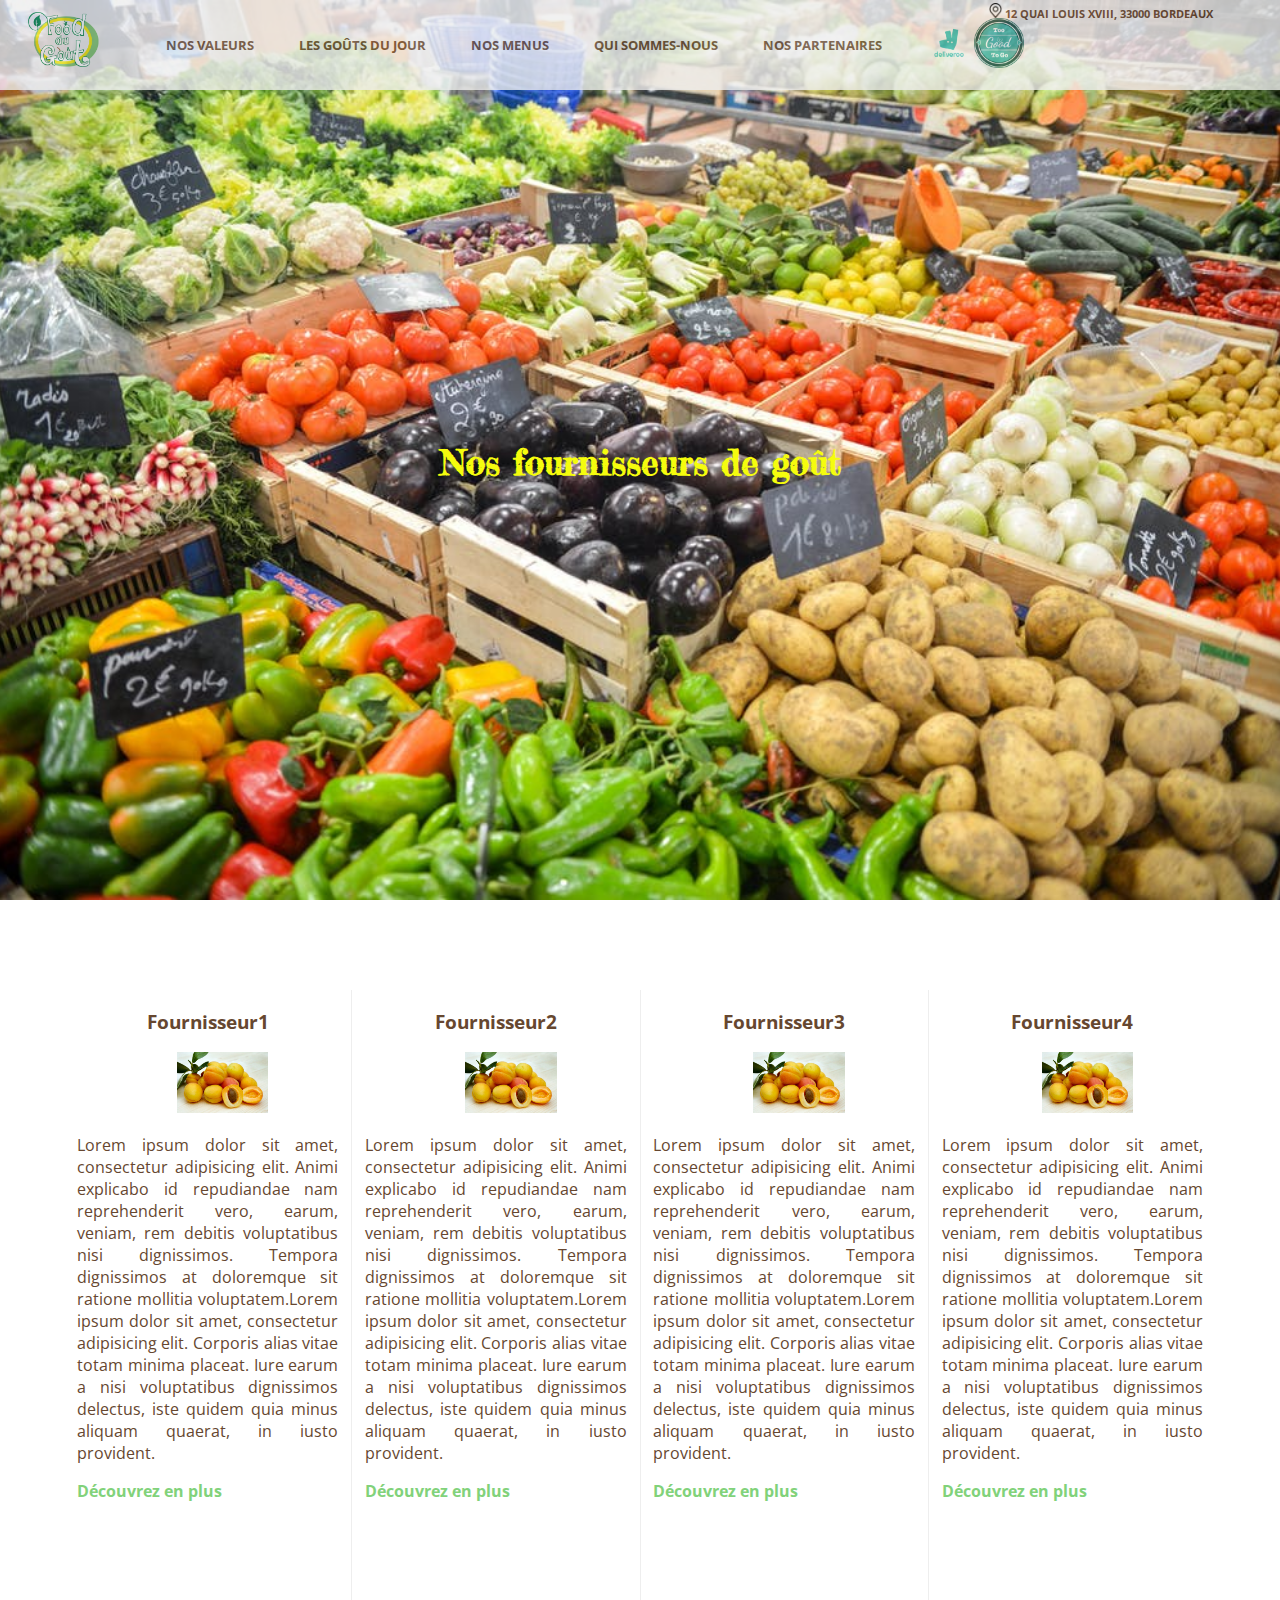
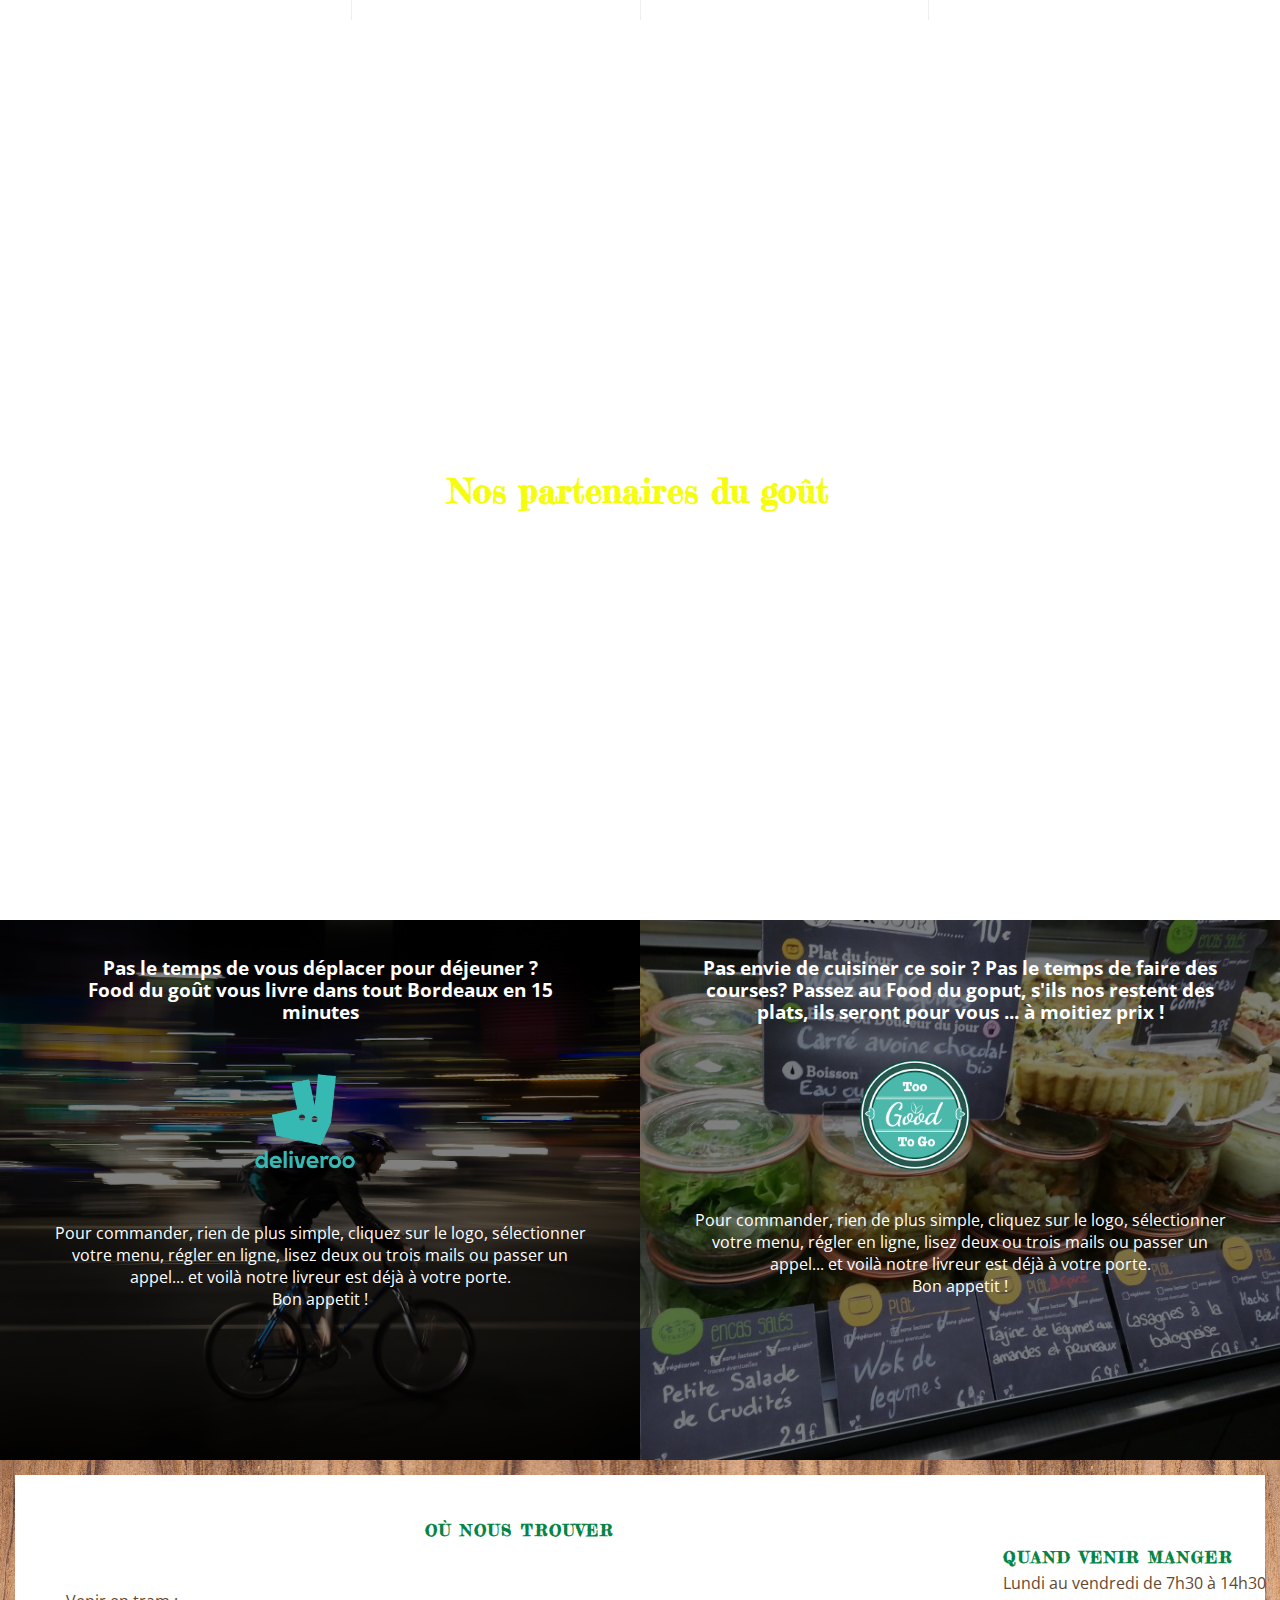
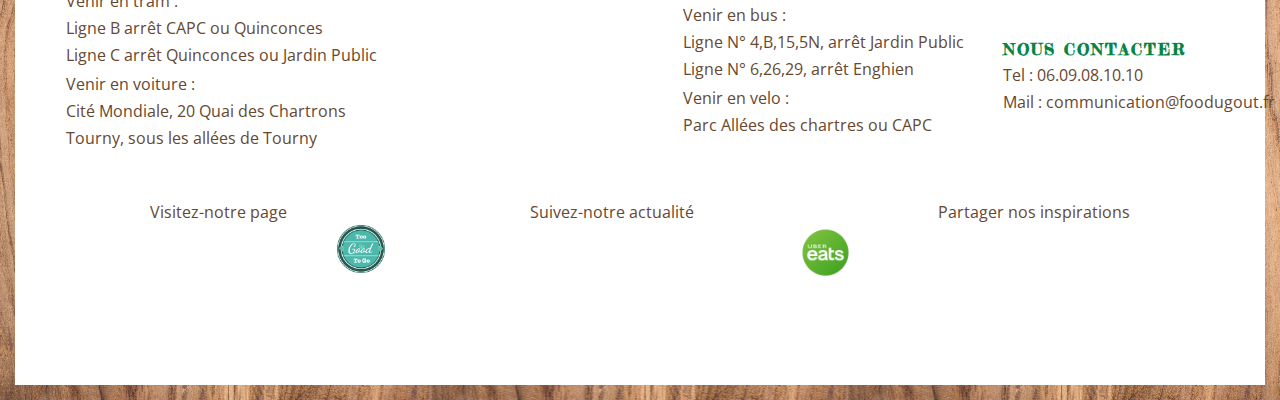
==== fournisseurs.html @ ddb18916 "sitev2, revu avec l'ux design" ====
<!DOCTYPE html>
<html lang="fr-FR" class="supports_custom_scrollbar supports_sticky_position supports_line_clamp no_touch">
<!-- pb avec fullpage -->

<head>
    <meta charset="UTF-8">
    <title>Nos partenaires</title>
    <!--  //compatibilité navigateur// -->
    <meta http-equiv=“x-ua-compatible” content=“ie=edge”>
    <!-- seo -->
    <meta name="keywords" content="food, vegan, local, frais, déjeuner, bio,">
    <meta name="description" content="Envie de déjeuner rapidement mais avec des produits sains, de saison, frais et locaux? A emporter ou en livraison un repas équilibré et varié à porté de main vous attend au Food du Goût.">
    <!-- responsive -->
    <meta name="viewport" content="width=device-width, initial-scale=1 shrink-to-fit=no">
    
    <!-- favicon -->
    <link rel="icon" type="image/png" href="favicon.png">
    <!-- typo -->
    <link href="https://fonts.googleapis.com/css?family=Cabin+Sketch:400,700|Open+Sans:300,400,400i,700" rel="stylesheet">
    <link href="https://fonts.googleapis.com/css?family=Fredericka+the+Great" rel="stylesheet">
    <!-- icones -->
    <link rel="stylesheet" href="https://use.fontawesome.com/releases/v5.0.12/css/all.css" integrity="sha384-G0fIWCsCzJIMAVNQPfjH08cyYaUtMwjJwqiRKxxE/rx96Uroj1BtIQ6MLJuheaO9" crossorigin="anonymous">
    <!-- animates -->
    <link rel="stylesheet" href="animate.css">
    <!-- fichier css -->
    <link rel="stylesheet" href="fournisseurs.css">
</head>

<body>
            <nav id="navfixe">
        <a href="#position"><img id="situation" src="images/place.png"><p> 12 quai Louis XVIII, 33000 Bordeaux</p></a>
        <a href="homephone.html"><span><img id="logo" src="images/Logo-vierge.png" alt="logo"></span></a>
        <div id="menu">
            <a href="prestataires.html "><span>Nos valeurs</span></a>
            <a href="produits.html"> <span>Les goûts du jour</span></a>
            <a href="menu.html"> <span>Nos menus</span></a>
            <a href="histoire.html"> <span>Qui sommes-nous</span></a>
            <a href="fournisseurs.html"> <span>Nos partenaires</span></a>
        </div>
        <div id="presta">
            <a href="https://deliveroo.fr/fr/?utm_source=google&utm_medium=cpc&utm_term=deliveroo&utm_campaign=**%5EBrand%5ESearch%5EBrand%20Only%5EFrance%5EParis%5E%5EExact%5E%5E%5E%5E%C2%A3353816352&utm_loc=9056568&utm_device=c&utm_adposition=1t1&utm_network=g&utm_targetid=kwd-52577441545&gclid=Cj0KCQjww8jcBRDZARIsAJGCSGsR_cOuCbAPtULYrP3xKy-D5kVGHKAoFwJTlTBxT1ZYSkBgpeaSVzwaAjwsEALw_wcB"><img src="images/deliveroo.png"  alt="logo deliveroo"></a>
            <a href="https://toogoodtogo.fr/"><img src="images/good.png"  alt="logo To good to Go"></a>
        </div>
        <div id="rse">
            <a id="fbk" href="https://www.facebook.com/FOOD-du-GO%C3%9BT-171647493681300/?ref=bookmarks" target="-blank"><i class="fab fa-facebook-f"></i></a>
            <a id="twit" href="https://twitter.com/FoodDu" target="_blank"><i class="fab fa-twitter"></i></a>
            <a id="insta" href="https://www.instagram.com/lesjujudebordeaux/" target="_blank"><i class="fab fa-instagram"></i></a>
        </div>
    </nav>
    <!--  menu burger -->
    <div id="burger">
        <span class="trait tr1"></span>
        <span class="trait tr2"></span>
        <span class="trait tr3"></span>
    </div>
    <aside id="navsecond">
        <ul>
            <li><a href="menu.html">Nos menus</a>
                <li>
                <li><a href="produits.html">Les goûts du jour</a>
                <li>
                <li><a href="histoire.html">Notre histoire</a>
                <li>
                <li><a href="prestataires.html">Nos valeurs</a>
                <li>
                <li><a href="fourniseurs.html">Nos partenaires</a>
                    <li>
                        <li><a href="#position">Nous trouver</a>
                            <li>
                                <li><a id="insta" href="https://www.instagram.com/lesjujudebordeaux/" target="_blank"><i class="fab fa-instagram"></i></a>Actualité Instagram</li>
                                <li><a id="fbk" href="https://www.facebook.com/FOOD-du-GO%C3%9BT-171647493681300/?ref=bookmarks" target="-blank"><i class="fab fa-facebook-f"></i></a>Actualité Facebook</li>
                                            <li><a id="twit" href="https://twitter.com/FoodDu" target="_blank"><i class="fab fa-twitter"></i></a>Actualité twitter</li>
        </ul>
    </aside>



<section id="four">
    <h1>Nos fournisseurs de goût</h1>
</section>

<section id="five">
    
  <div><h3>Fournisseur1</h3>
    <img src="images/apricots-2523272__480.jpg" alt="image du fournisseur">
  <p>Lorem ipsum dolor sit amet, consectetur adipisicing elit. Animi explicabo id repudiandae nam reprehenderit vero, earum, veniam, rem debitis voluptatibus nisi dignissimos. Tempora dignissimos at doloremque sit ratione mollitia voluptatem.Lorem ipsum dolor sit amet, consectetur adipisicing elit. Corporis alias vitae totam minima placeat. Iure earum a nisi voluptatibus dignissimos delectus, iste quidem quia minus aliquam quaerat, in iusto provident.</p>
  <a href="#">Découvrez en plus</a>
</div>
  <div><h3>Fournisseur2</h3>
    <img src="images/apricots-2523272__480.jpg" alt="image du fournisseur">
  <p>Lorem ipsum dolor sit amet, consectetur adipisicing elit. Animi explicabo id repudiandae nam reprehenderit vero, earum, veniam, rem debitis voluptatibus nisi dignissimos. Tempora dignissimos at doloremque sit ratione mollitia voluptatem.Lorem ipsum dolor sit amet, consectetur adipisicing elit. Corporis alias vitae totam minima placeat. Iure earum a nisi voluptatibus dignissimos delectus, iste quidem quia minus aliquam quaerat, in iusto provident.</p>
  <a href="#">Découvrez en plus</a>
</div>
  <div><h3>Fournisseur3</h3>
    <img src="images/apricots-2523272__480.jpg" alt="image du fournisseur">
  <p>Lorem ipsum dolor sit amet, consectetur adipisicing elit. Animi explicabo id repudiandae nam reprehenderit vero, earum, veniam, rem debitis voluptatibus nisi dignissimos. Tempora dignissimos at doloremque sit ratione mollitia voluptatem.Lorem ipsum dolor sit amet, consectetur adipisicing elit. Corporis alias vitae totam minima placeat. Iure earum a nisi voluptatibus dignissimos delectus, iste quidem quia minus aliquam quaerat, in iusto provident.</p>
  <a href="#">Découvrez en plus</a>
  </div>
  <div><h3>Fournisseur4</h3>
    <img src="images/apricots-2523272__480.jpg" alt="image du fournisseur">
  <p>Lorem ipsum dolor sit amet, consectetur adipisicing elit. Animi explicabo id repudiandae nam reprehenderit vero, earum, veniam, rem debitis voluptatibus nisi dignissimos. Tempora dignissimos at doloremque sit ratione mollitia voluptatem.Lorem ipsum dolor sit amet, consectetur adipisicing elit. Corporis alias vitae totam minima placeat. Iure earum a nisi voluptatibus dignissimos delectus, iste quidem quia minus aliquam quaerat, in iusto provident.</p>
  <a href="#">Découvrez en plus</a>
  </div>
</section>
<section id="trois">Nos partenaires du goût</section>
<section id="three">
    <div class="deliveroo">
        <div class="fond2"></div>
    <p  class="pitch">Pas le temps de vous déplacer pour déjeuner ?<br>
    Food du goût vous livre dans tout Bordeaux en 15 minutes</p>
    <a href="https://deliveroo.fr/fr/?utm_source=google&utm_medium=cpc&utm_term=deliveroo&utm_campaign=**%5EBrand%5ESearch%5EBrand%20Only%5EFrance%5EParis%5E%5EExact%5E%5E%5E%5E%C2%A3353816352&utm_loc=9056568&utm_device=c&utm_adposition=1t1&utm_network=g&utm_targetid=aud-349004874380:kwd-52577441545&gclid=Cj0KCQjwidPcBRCGARIsALM--eOzfWJg_NLfXetSMqE4DVwmd-JGjrecL4fbInXVPy4SIKuVGFkuP5caAlucEALw_wcB"><img id="livraison" src="images/deliveroo.png" alt="deliveroo"></a>
    <p>Pour commander, rien de plus simple, cliquez sur le logo, sélectionner votre menu, régler en ligne, lisez deux ou trois mails ou passer un appel... et voilà notre livreur est déjà à votre porte.<br> Bon appetit !</p>
    </div>
    <div class="togoodtogo">
    <div class="fond2"></div> 
    <p class="pitch last">Pas envie de cuisiner ce soir ? Pas le temps de faire des courses? Passez au Food du goput, s'ils nos restent des plats, ils seront pour vous ... à moitiez prix !</p> 
    <a href="https://toogoodtogo.fr/"><img id="antigachi" src="images/good.png" alt="togoodtogo logo"></a>
   <p>Pour commander, rien de plus simple, cliquez sur le logo, sélectionner votre menu, régler en ligne, lisez deux ou trois mails ou passer un appel... et voilà notre livreur est déjà à votre porte.<br> Bon appetit !</p>
    
    </div>
</section>
 <footer id="infos" class="section fp-auto-height">
                <div class="content">
                    <div>
                        <h4 id="lieu">Où nous trouver </h4>
                        
                        <div class="adresse">
                            <div class="venir">
                                <p><i class="fas fa-subway"> </i> Venir en tram :</p>
                                <p>Ligne B arrêt CAPC ou Quinconces</p>
                                <p>Ligne C arrêt Quinconces ou Jardin Public</p>
                                <p><i class="fas fa-car"></i> Venir en voiture :</p>
                                <p> Cité Mondiale, 
                                20 Quai des Chartrons</p>
                                <p> Tourny, 
                                sous les allées de Tourny</p>
                            </div>
                            <div id="plan"><iframe src="https://www.google.com/maps/embed?pb=!1m18!1m12!1m3!1d2828.7194897556687!2d-0.5733986491662194!3d44.847645678995825!2m3!1f0!2f0!3f0!3m2!1i1024!2i768!4f13.1!3m3!1m2!1s0xd5527d7b1019e4b%3A0xeacbffc4fd6bbe7a!2s12+Quai+Louis+XVIII%2C+33000+Bordeaux!5e0!3m2!1sfr!2sfr!4v1534770698436" width="241" height="175" frameborder="0" style="border:0" allowfullscreen></iframe></div>
                            <div class="venir">
                                <p><i class="fas fa-bus"> </i>  Venir en bus :</p>
                                <p>Ligne N° 4,B,15,5N, arrêt Jardin Public</p>
                                <p>Ligne N° 6,26,29, arrêt Enghien</p>
                                <p><i class="fas fa-bicycle"> </i> Venir en velo : </p>
                                <p>Parc Allées des chartres ou CAPC</p>
                            </div>
                        </div>
                    </div>
                    <div id="contact">
                        <div>
                        <h4>Quand venir manger</h4>
                        <p>Lundi au vendredi de 7h30 à 14h30</p>
                         </div>
                         <div>
                        <h4>Nous Contacter </h4>
                        <p>Tel : 06.09.08.10.10</p>
                        <p>Mail : communication@foodugout.fr</p>
                        </div>
                    </div>
                </div>
                <div class="reseau">
                    <a id="fbk" href="https://www.facebook.com/FOOD-du-GO%C3%9BT-171647493681300/?ref=bookmarks" target="-blank"><i class="fab fa-facebook-f">   
        </i> Visitez-notre page
        </a>
                    <a id="twit" href="https://twitter.com/FoodDu" target="_blank"><i class="fab fa-twitter"></i> Suivez-notre actualité
        </a>
                    <a id="insta" href="https://www.instagram.com/lesjujudebordeaux/" target="_blank"><i class="fab fa-instagram">    
        </i> Partager nos inspirations
        </a>
          </div>
          <div id="presta">
                    <a href="https://toogoodtogo.fr/"><img id="antigachi" src="images/good.png" alt="togoodtogo logo"></a>
                    <a href="https://www.ubereats.com/fr-FR/stores/"><img id="livraison" src="images/ubereat.png" alt="ubereat togoodtogo"></a>
            </div>        
              
            </footer>
            


        <script src="https://code.jquery.com/jquery-3.3.1.slim.min.js" integrity="sha384-q8i/X+965DzO0rT7abK41JStQIAqVgRVzpbzo5smXKp4YfRvH+8abtTE1Pi6jizo" crossorigin="anonymous"></script>
        <script src="https://cdnjs.cloudflare.com/ajax/libs/popper.js/1.14.3/umd/popper.min.js" integrity="sha384-ZMP7rVo3mIykV+2+9J3UJ46jBk0WLaUAdn689aCwoqbBJiSnjAK/l8WvCWPIPm49" crossorigin="anonymous"></script>

        <script src="jquery-3.3.1.min.js"></script>

        <script src="jsjquery.js"></script>

</body>

</html>
---- fournisseurs.css ----
/*saisie des fonts en rem
saisie des largeur en vw et vh pour le responsive
elements mis en flex pour le responsive*/
/*	color:#664730;marron	
	color: #f5fc0e; jaune
	color:#068445; vert foncé
	color:#81d27a; vert clair*/

*{
	box-sizing: border-box;
	-webkit-font-smoothing: antialiased;
	font-smoothing: antialiased;
	text-rendering: optimizeLegibility;
	-moz-osx-font-smoothing: grayscale;
}
body, html{

margin: 0 auto;
font-family: 'Open Sans', sans-serif; }
}
body {
width: 100vw;
    font-size: 100%;
}

/*barre de nav fixe*/

i {
    padding: 0px 1vw;
    font-size: 1.4rem;
    color: #664730;
    transition: all 0.7s ease;
}
#navfixe{
    width: 100vw;
    position: fixed;
    top: 0;
    z-index: 99;
    display:flex;   
    background-color: #eee;
    opacity: 0.8;  
}
#navfixe span {
    display: flex;
 
    padding: 4px;
    height: 90px;
    align-items: center;
    transition:  all 0.6s ease; 
    box-sizing: border-box;
}

#navfixe span:hover{
    cursor: pointer;
    transform: scale(1.1);
    color:#81d27a;
}
nav a #situation{
position: absolute;
width: 15px;
top: 2.5px;
left: 77.2vw;
}
nav a p{
    position: absolute;
    font-size: 0.7rem;
    top: -5.5px;
    left: 78.5vw;
}

#navfixe #menu{
    padding-left: 5vw;
    width: 70vw;
    display: flex;
    justify-content: space-between;
    align-items: center;
}
#navfixe #logo {
    width: 90px;
    padding-bottom: 10px;
    padding-left: 2vw;
}
#navfixe a {
    text-decoration: none;
    font-weight: bold;
    color: #664730;
    font-size: 0.8rem;
    text-transform: uppercase;
}
#navfixe #presta{
    display: flex;
    justify-content: center;
     align-items: center;
     padding-left: 3vw;
     margin-right: 2vw;

}

#navfixe #presta img:last-of-type{

    width: 50px;
}

#navfixe #rse{
    display: flex;
    justify-content: center;
    align-items: center;
    padding-left: 2vw;
    padding-right: 10vw;

}

/*menu burger*/

#burger{
	top: 2vh;
	position: fixed;
	padding-top: 7px;
    left: 44%;
	width: 66px;
	height: 35px;
    border-radius: 5px;
	background-color: #f5fc0e;
	z-index: 1;
	cursor: pointer;
    display: none;
}
 #burger .trait{

	display: block;
	width: 26px;
	margin-left: 20px;
	margin-top: 4px;
	background-color: #000;
	height: 2px;
	border-radius: 2px;
}
#burger:hover .tr1{
	margin-top: 10px;
	position: absolute;
	transform:translateY(0);
	transform: rotate(50deg);
	opacity: 0.8;
	transition: all 0.3s;
}
#burger:hover .tr2{
	display: none;
}
#burger:hover .tr3{
	opacity: 0.8;
	margin-top: 10px;
	position: absolute;
	transform:translateY(0);
	transform: rotate(-50deg);
	transition: all 0.3s ease-in;
}

aside{
    position: fixed;
    z-index: 3;
    top:-100vh;
    left: 25%;
    width: 45vw;
    height: 37vh;
    border: 5px solid #fff;
    border-radius: 5px;
    background-color: #f5fc0e;
    font-family: 'Fredericka the Great', cursive;
    box-shadow:  2px 2px 2px #ddd;
    transition: all 0.9s ease;
    overflow:hidden;

}
aside ul{

    margin: 0 auto;
    padding: 0;

}

aside li{
    padding: 1vh 4vw 0vh 5vw;
    width: 100%;
    list-style: none;

}
aside a{
    width: 100%;
    color: #664730;
    text-decoration: none;
    font-weight: normal;
    text-align: left;
    font-size: 1.2rem;
}
h1{
    margin: 0 auto;
    padding-top: 49vh;
    text-align: center;
    font-family: 'Fredericka the Great', cursive;
    font-size: 2.2rem;
    color: #f5fc0e;
}
#four{
	height: 100vh;
    background-image: url(images/food-healthy-vegetables-potatoes.jpg);
    background-position: center;
    background-attachment: fixed;
    background-size: cover;
    background-repeat: no-repeat;
}
/*prédsentation fournisseurs*/
#five{
    padding: 10vh 5vw;
    width: 100vw;
    height: 90vh;
    display: flex;
    justify-content: space-around;
    flex: wrap;
	color: #664730;
}
#five h3{
    text-align: center;
}
#five a{
	text-decoration: none;
	color: #81d27a;
	font-weight: bold;
}
#five img{
    display: inline-block;
    margin-left: 100px;
    width: 35%;
}
#five div{
    padding-left:1vw;
    padding-right: 1vw;
    border-right: 1px solid #eee; 
}
#five div:last-child{
  border-right: none;
}
#five div p{
    text-align: justify;
}
#trois{
    background-image: url(images/wine-1761613_1920.jpg);
    background-size: cover;
    background-position: center;
    background-attachment: fixed;
    height: 90vh;
    font-size: 2.1rem;
    font-family: 'Fredericka the Great', cursive;
    color:#f5fc0e ;
    padding-top:40vh;
    padding-left: 35vw;
    font-weight: bold;
}



#three{
    position: relative;
    display: flex;
    justify-content: space-around;
    width: 100vw;
    height: 60vh;
    background-color: #eee;
}

#three p{
    position: relative;
    z-index: 1;
    color: #fff;
    font-size: 1rem;
    line-height: 22px;
    text-align: center;
    padding: 2vh 4vw;  
}

#three .pitch{
    font-size: 1.2rem;
    font-weight: bold;
}

#three .deliveroo{
    width: 50%;
    background-image: url(images/courier-1214227_1920.jpg);
    background-repeat: no-repeat;
    background-position: center;
    background-size: cover;
    display: flex;
    flex-direction: column;
    justify-content: flex-start;
    align-items: center;

}
#three .togoodtogo{
    display: flex;
    width: 50%;
    background-image: url(images/Puretc1-831x593.jpg);
    background-repeat: no-repeat;
    background-size: cover;
    background-position: center;
    flex-direction: column;
    justify-content: flex-start;
    align-items: center;
}
#three .fond2{
    position: absolute;
    z-index: 0;
    background-color: #000;
    opacity: 0.5;
    width: 50%;
    padding-top: 60vh;
}
#three a{
    width: 200px;
}

#three #antigachi{
width: 55%;
position: relative;
z-index: 1;
}
#three #livraison{
width: 85%;
position: relative;
z-index: 1;
}


footer {
    padding: 2vh 1vw;
    height: 60vh;
    border: 15px solid transparent;
    border-image: url(images/abstract-backdrop-background-129733.jpg)90 round;
 
}

footer .content {

    margin-top: 1vh;
    margin-left: 1vw;
    display: flex;
    justify-content: space-between;
}

footer .content h4 {
    margin: 0 auto;
    letter-spacing: 2px;
    font-size: 1rem;
    text-transform: uppercase;
    font-family: 'Fredericka the Great', cursive;
    text-align: left;
    color: #068445;
}

footer #lieu {
    text-align: left;
    margin-top: 2vh;
    margin-left: 30vw;
}


footer p {
    font-size: 1rem;
    text-align: left;
    font-weight: normal;
    margin-bottom: 0;
    margin-top: 5px;
    width: 25vw;
    color: #664730;
}
footer i {
    padding: 0px;
    font-size: 1.5rem;
    color: #664730;
    transition: all 0.7s ease;
}

footer .fa-facebook-f:hover {
    color: #2c4290;
}
footer .fa-twitter:hover {
    color: #1f9ceb;
}
footer .fa-instagram:hover {
    color: #b70786;
}
footer #fbk:hover {
    text-decoration: none;
    color: #2c4290;
}
footer #twit:hover {
    text-decoration: none;
    color: #1f9ceb;
}
footer #insta:hover {
    text-decoration: none;
    color: #b70786;
}

footer #contact{
    display: flex;
    flex-direction: column;
    align-items: flex-start;
    justify-content: flex-start;
    margin-right: 5vw;
    padding-left: 0;
    margin-left: 0;
}
footer #contact h4:last-of-type{
margin-top: 5vh;
display: flex;
flex: wrap;
padding-right: 1vw;
}
footer #contact p{
    display: flex;
    justify-content: flex-start;
    flex: wrap;
    padding-right: 1vw;
}

footer .reseau {
    display: flex;
    align-content: center;
    justify-content: space-around;
}
footer img {
    width: 48px;
    height: 48px;
    transition: all 0.3s ease;

}
footer #livraison {
    width: 55px;
    height: 55px;
    margin-right: 15vw;

}
footer #plan {
    margin: 4vh 1vw;
    height: 180px;
    width:246px;
    border-radius: 5px;
    color: #fff;
    border: 3px solid #fff;
}
footer .adresse {
    display: flex;
    justify-content: center;
    align-items: center;
}
footer .venir i{
    font-size: 1.1rem;
    color:#068445;
}
footer .venir{
    padding-left: 2vw;
}
footer a {
    text-decoration: none;
    color: #664730;
    align-items: center;
}
footer a img:hover {
    transform: scale(1.2);
}
footer #presta{
    display: flex;
    justify-content: space-around;
    margin-left: 8vw;
}






@media screen and (min-width: 1362px) and (max-width: 1600px){


}

@media screen and (min-width: 992px) and (max-width: 1200px){



}
/*@media screen and (min-device-width: 200px) and (max-device-width: 600px){}*/
@media screen and (min-width: 768px) and (max-width: 991px){
#navfixe a{
    font-size: 1rem;
}
#navfixe img {
    position: relative;
    width: 50%;
    top: -6px;
}


}



/*@media screen and (min-device-width: 200px) and (max-device-width: 600px){}*/
@media screen and (max-width: 767px){

#burger{
    display:block;
    height: 25px;
    width: 56px;
    padding-top: 3px;
}
#burger .trait{
   margin-left: 15px;
    margin-top: 3px;
}
aside{
    height: auto;
    width: 220px;
}
aside ul{
    padding-top: 2%;
    text-align: left;
    padding-left: 12%;
}
aside li a{
    font-size: 1rem;
text-align: center;
}

.active{
    overflow:visible;
    top: 0vh;
 }

body{
    font-size: 120%;
}


#navfixe{
    top: -2000vh;
    display: none;

}

}
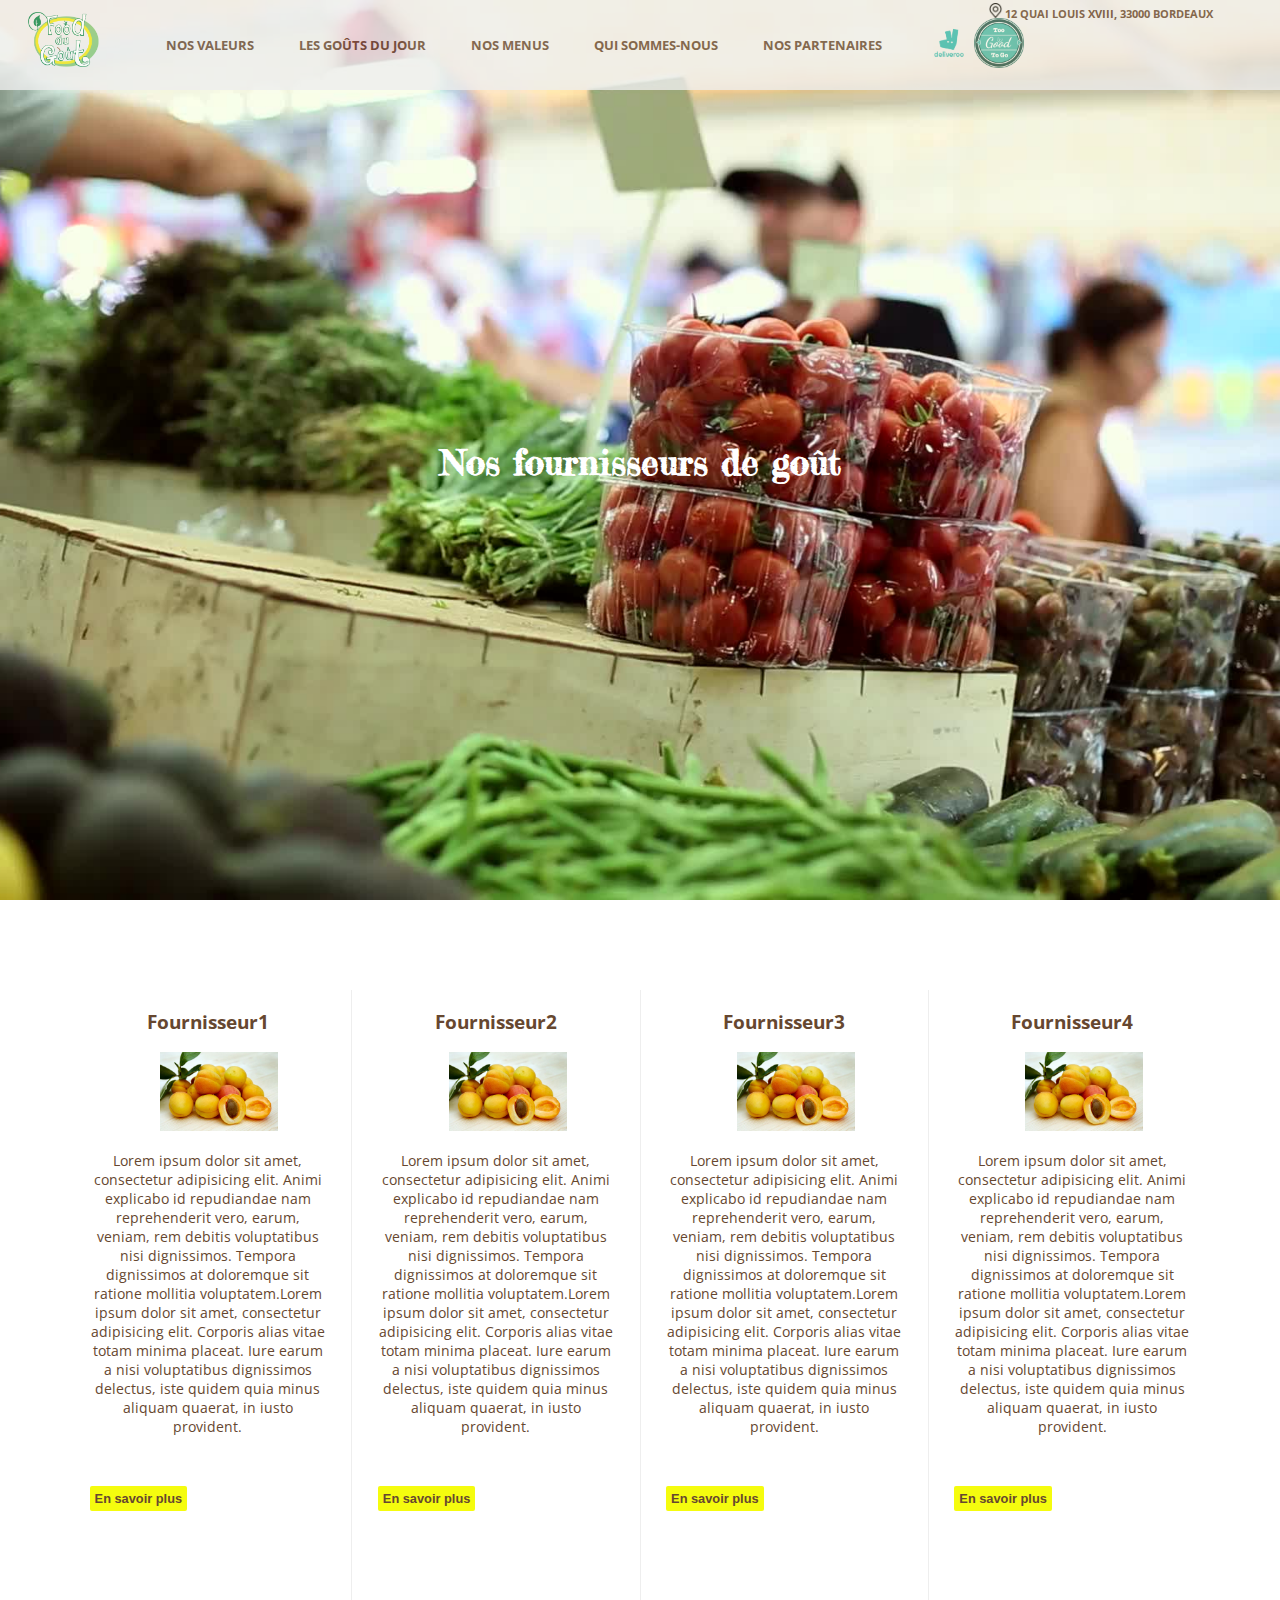
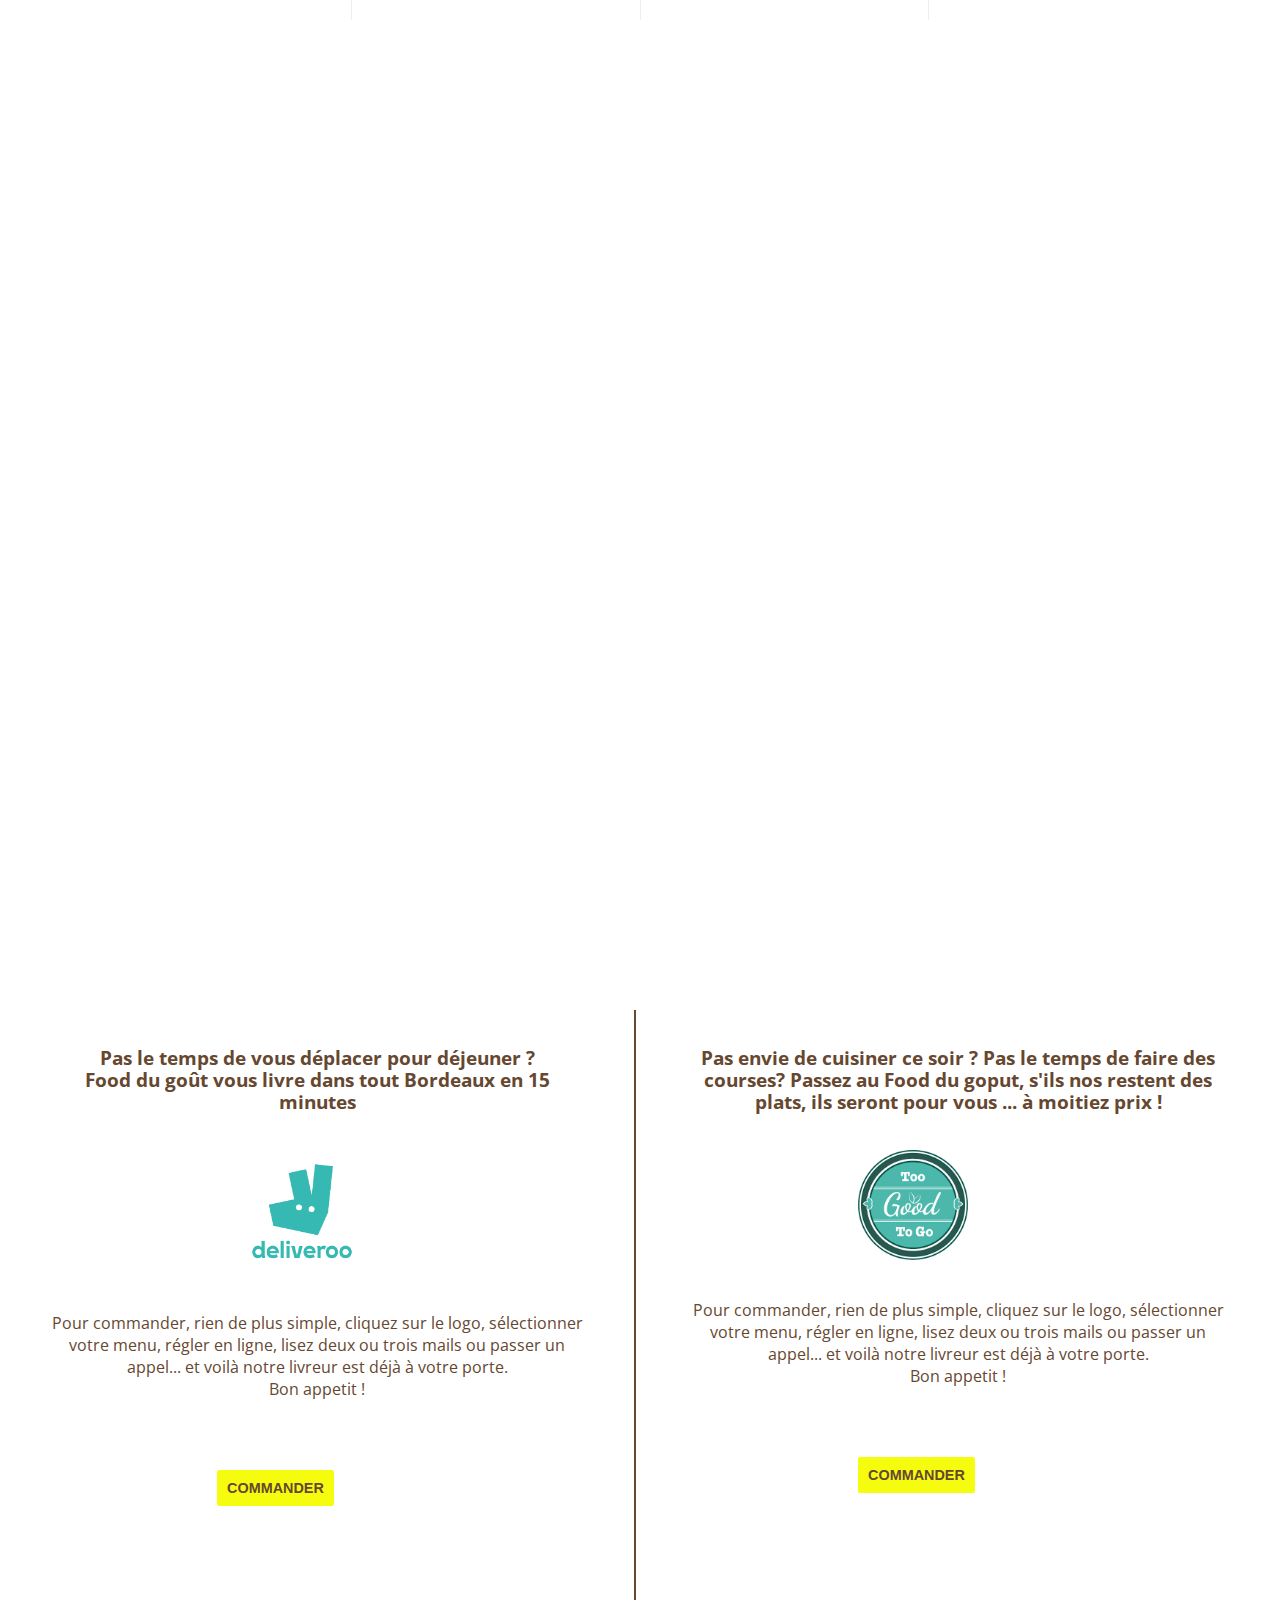
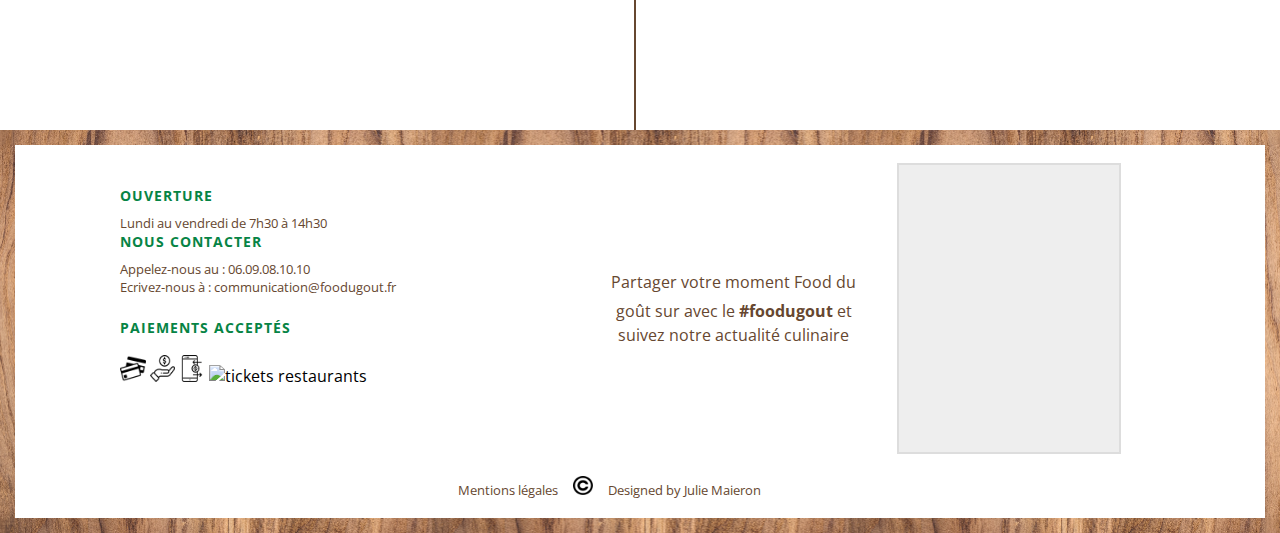
==== commit e04c455c: "dernière version sans resposnive" ====
--- a/fournisseurs.html
+++ b/fournisseurs.html
@@ -12,7 +12,10 @@
     <meta name="description" content="Envie de déjeuner rapidement mais avec des produits sains, de saison, frais et locaux? A emporter ou en livraison un repas équilibré et varié à porté de main vous attend au Food du Goût.">
     <!-- responsive -->
     <meta name="viewport" content="width=device-width, initial-scale=1 shrink-to-fit=no">
-    
+    <!-- lien video -->
+     <link href="https://vjs.zencdn.net/7.1.0/video-js.css" rel="stylesheet">
+     <script src="https://vjs.zencdn.net/ie8/ie8-version/videojs-ie8.min.js"></script>
+
     <!-- favicon -->
     <link rel="icon" type="image/png" href="favicon.png">
     <!-- typo -->
@@ -27,7 +30,7 @@
 </head>
 
 <body>
-            <nav id="navfixe">
+        <nav id="navfixe">
         <a href="#position"><img id="situation" src="images/place.png"><p> 12 quai Louis XVIII, 33000 Bordeaux</p></a>
         <a href="homephone.html"><span><img id="logo" src="images/Logo-vierge.png" alt="logo"></span></a>
         <div id="menu">
@@ -42,9 +45,9 @@
             <a href="https://toogoodtogo.fr/"><img src="images/good.png"  alt="logo To good to Go"></a>
         </div>
         <div id="rse">
-            <a id="fbk" href="https://www.facebook.com/FOOD-du-GO%C3%9BT-171647493681300/?ref=bookmarks" target="-blank"><i class="fab fa-facebook-f"></i></a>
-            <a id="twit" href="https://twitter.com/FoodDu" target="_blank"><i class="fab fa-twitter"></i></a>
-            <a id="insta" href="https://www.instagram.com/lesjujudebordeaux/" target="_blank"><i class="fab fa-instagram"></i></a>
+            <a clas="fbk" href="https://www.facebook.com/FOOD-du-GO%C3%9BT-171647493681300/?ref=bookmarks" target="-blank"><i class="fab fa-facebook-f"></i></a>
+            <a class="twit" href="https://twitter.com/FoodDu" target="_blank"><i class="fab fa-twitter"></i></a>
+            <a class="insta" href="https://www.instagram.com/lesjujudebordeaux/" target="_blank"><i class="fab fa-instagram"></i></a>
         </div>
     </nav>
     <!--  menu burger -->
@@ -56,27 +59,38 @@
     <aside id="navsecond">
         <ul>
             <li><a href="menu.html">Nos menus</a>
-                <li>
-                <li><a href="produits.html">Les goûts du jour</a>
-                <li>
-                <li><a href="histoire.html">Notre histoire</a>
-                <li>
-                <li><a href="prestataires.html">Nos valeurs</a>
-                <li>
-                <li><a href="fourniseurs.html">Nos partenaires</a>
-                    <li>
-                        <li><a href="#position">Nous trouver</a>
-                            <li>
-                                <li><a id="insta" href="https://www.instagram.com/lesjujudebordeaux/" target="_blank"><i class="fab fa-instagram"></i></a>Actualité Instagram</li>
-                                <li><a id="fbk" href="https://www.facebook.com/FOOD-du-GO%C3%9BT-171647493681300/?ref=bookmarks" target="-blank"><i class="fab fa-facebook-f"></i></a>Actualité Facebook</li>
-                                            <li><a id="twit" href="https://twitter.com/FoodDu" target="_blank"><i class="fab fa-twitter"></i></a>Actualité twitter</li>
+            </li>
+            <li><a href="produits.html">Les goûts du jour</a>
+            </li>
+            <li><a href="histoire.html">Notre histoire</a>
+            </li>
+            <li><a href="prestataires.html">Nos valeurs</a>
+            </li>
+            <li><a href="fourniseurs.html">Nos partenaires</a>
+            </li>
+            <li><a href="#position">Nous trouver</a>
+            </li>
         </ul>
+        <div id="rse2">
+            <a clas="fbk" href="https://www.facebook.com/FOOD-du-GO%C3%9BT-171647493681300/?ref=bookmarks" target="-blank"><i class="fab fa-facebook-f"></i></a>
+            <a class="twit" href="https://twitter.com/FoodDu" target="_blank"><i class="fab fa-twitter"></i></a>
+            <a class="insta" href="https://www.instagram.com/lesjujudebordeaux/" target="_blank"><i class="fab fa-instagram"></i></a>
+        </div>
     </aside>
 
 
 
 <section id="four">
-    <h1>Nos fournisseurs de goût</h1>
+	<h1>Nos fournisseurs de goût</h1>
+<!-- 	<video id="my-video" class="video-js" controls preload="auto" width="1600" height="768"
+  poster="Veggie-Stand/Snapshots/Veggie-Stand.jpg" data-setup="{}">
+    <source src="Veggie-Stand/MP4/Veggie-Stand.mp4" type='video/mp4'>
+    <source src="Veggie-Stand/WEBM/Veggie-Stand.webm" type='video/webm'>
+    <p class="vjs-no-js">
+      <a href="https://videojs.com/html5-video-support/" target="_blank">supports HTML5 video</a>
+    </p>
+  </video>
+     -->
 </section>
 
 <section id="five">
@@ -84,22 +98,22 @@
   <div><h3>Fournisseur1</h3>
     <img src="images/apricots-2523272__480.jpg" alt="image du fournisseur">
   <p>Lorem ipsum dolor sit amet, consectetur adipisicing elit. Animi explicabo id repudiandae nam reprehenderit vero, earum, veniam, rem debitis voluptatibus nisi dignissimos. Tempora dignissimos at doloremque sit ratione mollitia voluptatem.Lorem ipsum dolor sit amet, consectetur adipisicing elit. Corporis alias vitae totam minima placeat. Iure earum a nisi voluptatibus dignissimos delectus, iste quidem quia minus aliquam quaerat, in iusto provident.</p>
-  <a href="#">Découvrez en plus</a>
+   <a href="#"><button>En savoir plus</button></a>
 </div>
   <div><h3>Fournisseur2</h3>
     <img src="images/apricots-2523272__480.jpg" alt="image du fournisseur">
   <p>Lorem ipsum dolor sit amet, consectetur adipisicing elit. Animi explicabo id repudiandae nam reprehenderit vero, earum, veniam, rem debitis voluptatibus nisi dignissimos. Tempora dignissimos at doloremque sit ratione mollitia voluptatem.Lorem ipsum dolor sit amet, consectetur adipisicing elit. Corporis alias vitae totam minima placeat. Iure earum a nisi voluptatibus dignissimos delectus, iste quidem quia minus aliquam quaerat, in iusto provident.</p>
-  <a href="#">Découvrez en plus</a>
+  <a href="#"><button>En savoir plus</button></a>
 </div>
   <div><h3>Fournisseur3</h3>
     <img src="images/apricots-2523272__480.jpg" alt="image du fournisseur">
   <p>Lorem ipsum dolor sit amet, consectetur adipisicing elit. Animi explicabo id repudiandae nam reprehenderit vero, earum, veniam, rem debitis voluptatibus nisi dignissimos. Tempora dignissimos at doloremque sit ratione mollitia voluptatem.Lorem ipsum dolor sit amet, consectetur adipisicing elit. Corporis alias vitae totam minima placeat. Iure earum a nisi voluptatibus dignissimos delectus, iste quidem quia minus aliquam quaerat, in iusto provident.</p>
-  <a href="#">Découvrez en plus</a>
+  <a href="#"><button>En savoir plus</button></a>
   </div>
   <div><h3>Fournisseur4</h3>
     <img src="images/apricots-2523272__480.jpg" alt="image du fournisseur">
   <p>Lorem ipsum dolor sit amet, consectetur adipisicing elit. Animi explicabo id repudiandae nam reprehenderit vero, earum, veniam, rem debitis voluptatibus nisi dignissimos. Tempora dignissimos at doloremque sit ratione mollitia voluptatem.Lorem ipsum dolor sit amet, consectetur adipisicing elit. Corporis alias vitae totam minima placeat. Iure earum a nisi voluptatibus dignissimos delectus, iste quidem quia minus aliquam quaerat, in iusto provident.</p>
-  <a href="#">Découvrez en plus</a>
+  <a href="#"><button>En savoir plus</button></a>
   </div>
 </section>
 <section id="trois">Nos partenaires du goût</section>
@@ -110,74 +124,63 @@
     Food du goût vous livre dans tout Bordeaux en 15 minutes</p>
     <a href="https://deliveroo.fr/fr/?utm_source=google&utm_medium=cpc&utm_term=deliveroo&utm_campaign=**%5EBrand%5ESearch%5EBrand%20Only%5EFrance%5EParis%5E%5EExact%5E%5E%5E%5E%C2%A3353816352&utm_loc=9056568&utm_device=c&utm_adposition=1t1&utm_network=g&utm_targetid=aud-349004874380:kwd-52577441545&gclid=Cj0KCQjwidPcBRCGARIsALM--eOzfWJg_NLfXetSMqE4DVwmd-JGjrecL4fbInXVPy4SIKuVGFkuP5caAlucEALw_wcB"><img id="livraison" src="images/deliveroo.png" alt="deliveroo"></a>
     <p>Pour commander, rien de plus simple, cliquez sur le logo, sélectionner votre menu, régler en ligne, lisez deux ou trois mails ou passer un appel... et voilà notre livreur est déjà à votre porte.<br> Bon appetit !</p>
+    <a href=""https://deliveroo.fr/fr/?utm_source=google&utm_medium=cpc&utm_term=deliveroo&utm_campaign=**%5EBrand%5ESearch%5EBrand%20Only%5EFrance%5EParis%5E%5EExact%5E%5E%5E%5E%C2%A3353816352&utm_loc=9056568&utm_device=c&utm_adposition=1t1&utm_network=g&utm_targetid=aud-349004874380:kwd-52577441545&gclid=Cj0KCQjwidPcBRCGARIsALM--eOzfWJg_NLfXetSMqE4DVwmd-JGjrecL4fbInXVPy4SIKuVGFkuP5caAlucEALw_wcB"><button>commander</button></a>
+
     </div>
     <div class="togoodtogo">
     <div class="fond2"></div> 
     <p class="pitch last">Pas envie de cuisiner ce soir ? Pas le temps de faire des courses? Passez au Food du goput, s'ils nos restent des plats, ils seront pour vous ... à moitiez prix !</p> 
     <a href="https://toogoodtogo.fr/"><img id="antigachi" src="images/good.png" alt="togoodtogo logo"></a>
    <p>Pour commander, rien de plus simple, cliquez sur le logo, sélectionner votre menu, régler en ligne, lisez deux ou trois mails ou passer un appel... et voilà notre livreur est déjà à votre porte.<br> Bon appetit !</p>
-    
+   <a href="https://toogoodtogo.fr/"><button>commander</button></a> 
     </div>
 </section>
  <footer id="infos" class="section fp-auto-height">
-                <div class="content">
-                    <div>
-                        <h4 id="lieu">Où nous trouver </h4>
-                        
-                        <div class="adresse">
-                            <div class="venir">
-                                <p><i class="fas fa-subway"> </i> Venir en tram :</p>
-                                <p>Ligne B arrêt CAPC ou Quinconces</p>
-                                <p>Ligne C arrêt Quinconces ou Jardin Public</p>
-                                <p><i class="fas fa-car"></i> Venir en voiture :</p>
-                                <p> Cité Mondiale, 
-                                20 Quai des Chartrons</p>
-                                <p> Tourny, 
-                                sous les allées de Tourny</p>
-                            </div>
-                            <div id="plan"><iframe src="https://www.google.com/maps/embed?pb=!1m18!1m12!1m3!1d2828.7194897556687!2d-0.5733986491662194!3d44.847645678995825!2m3!1f0!2f0!3f0!3m2!1i1024!2i768!4f13.1!3m3!1m2!1s0xd5527d7b1019e4b%3A0xeacbffc4fd6bbe7a!2s12+Quai+Louis+XVIII%2C+33000+Bordeaux!5e0!3m2!1sfr!2sfr!4v1534770698436" width="241" height="175" frameborder="0" style="border:0" allowfullscreen></iframe></div>
-                            <div class="venir">
-                                <p><i class="fas fa-bus"> </i>  Venir en bus :</p>
-                                <p>Ligne N° 4,B,15,5N, arrêt Jardin Public</p>
-                                <p>Ligne N° 6,26,29, arrêt Enghien</p>
-                                <p><i class="fas fa-bicycle"> </i> Venir en velo : </p>
-                                <p>Parc Allées des chartres ou CAPC</p>
-                            </div>
-                        </div>
-                    </div>
-                    <div id="contact">
-                        <div>
-                        <h4>Quand venir manger</h4>
-                        <p>Lundi au vendredi de 7h30 à 14h30</p>
-                         </div>
-                         <div>
-                        <h4>Nous Contacter </h4>
-                        <p>Tel : 06.09.08.10.10</p>
-                        <p>Mail : communication@foodugout.fr</p>
-                        </div>
-                    </div>
+	 <div class="premierePartie">
+	        <div class="rubriques">
+	            <div>
+	                <h4>Ouverture</h4>
+	                <p>Lundi au vendredi de 7h30 à 14h30</p>
+	            </div>
+	            <div>
+	                <h4>Nous Contacter </h4>
+	                <p>Appelez-nous au : 06.09.08.10.10</p>
+	                <p>Ecrivez-nous à : communication@foodugout.fr</p>
+
+	            </div>
+	            <div class="paiement">
+                <h4>Paiements acceptés</h4>
+                <img src="images/credit-cards-payment.png" alt="carte de crédit">
+                <img src="images/hand.png" alt="espèce">
+                <img src="images/payment-method.png" alt="paiement par téléphone">
+                <img class="tickets" src="images/cheques déjeuner.png" alt="tickets restaurants">
+            </div>
+	            <div id="rse">
+		            <a class="fbk" href="https://www.facebook.com/FOOD-du-GO%C3%9BT-171647493681300/?ref=bookmarks" target="-blank"><i class="fab fa-facebook-f"></i></a>
+                    <a class="twit" href="https://twitter.com/FoodDu" target="_blank"><i class="fab fa-twitter"></i></a>
+                    <a class="insta" href="https://www.instagram.com/lesjujudebordeaux/" target="_blank"><i class="fab fa-instagram"></i></a>
                 </div>
-                <div class="reseau">
-                    <a id="fbk" href="https://www.facebook.com/FOOD-du-GO%C3%9BT-171647493681300/?ref=bookmarks" target="-blank"><i class="fab fa-facebook-f">   
-        </i> Visitez-notre page
-        </a>
-                    <a id="twit" href="https://twitter.com/FoodDu" target="_blank"><i class="fab fa-twitter"></i> Suivez-notre actualité
-        </a>
-                    <a id="insta" href="https://www.instagram.com/lesjujudebordeaux/" target="_blank"><i class="fab fa-instagram">    
-        </i> Partager nos inspirations
-        </a>
-          </div>
-          <div id="presta">
-                    <a href="https://toogoodtogo.fr/"><img id="antigachi" src="images/good.png" alt="togoodtogo logo"></a>
-                    <a href="https://www.ubereats.com/fr-FR/stores/"><img id="livraison" src="images/ubereat.png" alt="ubereat togoodtogo"></a>
-            </div>        
-              
+                
+            </div>
+            
+            <div class="instfdg">
+                <p>Partager votre moment Food du goût sur <a href="https://www.instagram.com/lesjujudebordeaux/" target="_blank"><i class="fab fa-instagram"></i></a> avec le <strong>#foodugout</strong> et suivez notre actualité culinaire</p>
+                <div class="fb-insta"></div>
+            </div>
+         
+            </div>
+            <span class="mention">
+                    <p>Mentions légales</p>
+                    <img class="copy" src="images/200px-Copyright.svg_.png" alt="Copyright">
+                    <p> Designed by Julie Maieron</p>
+	         </span>
             </footer>
             
 
-
+		  <script src="https://vjs.zencdn.net/7.1.0/video.js"></script>
         <script src="https://code.jquery.com/jquery-3.3.1.slim.min.js" integrity="sha384-q8i/X+965DzO0rT7abK41JStQIAqVgRVzpbzo5smXKp4YfRvH+8abtTE1Pi6jizo" crossorigin="anonymous"></script>
         <script src="https://cdnjs.cloudflare.com/ajax/libs/popper.js/1.14.3/umd/popper.min.js" integrity="sha384-ZMP7rVo3mIykV+2+9J3UJ46jBk0WLaUAdn689aCwoqbBJiSnjAK/l8WvCWPIPm49" crossorigin="anonymous"></script>
+        <script type="text/javascript" src="instafeed.min.js"></script>
 
         <script src="jquery-3.3.1.min.js"></script>
 
--- a/fournisseurs.css
+++ b/fournisseurs.css
@@ -16,7 +16,7 @@
 body, html{
 
 margin: 0 auto;
-font-family: 'Open Sans', sans-serif; }
+font-family: 'Open Sans', sans-serif;
 }
 body {
 width: 100vw;
@@ -110,20 +110,279 @@
 
 }
 
+h1{
+    margin: 0 auto;
+    padding-top: 49vh;
+    text-align: center;
+    font-family: 'Fredericka the Great', cursive;
+    font-size: 2.2rem;
+    color: #fff;
+}
+#four{
+	height: 100vh;
+    background-image: url(images/Veggie-Stand/Snapshots/Veggie-Stand.jpg);
+    background-position: center;
+    background-attachment: fixed;
+    background-size: cover;
+    background-repeat: no-repeat;
+}
+/*présentation fournisseurs*/
+#five{
+    padding: 10vh 5vw;
+    width: 100vw;
+    height: 90vh;
+    display: flex;
+    justify-content: space-around;
+    flex: wrap;
+	color: #664730;
+}
+#five h3{
+    text-align: center;
+}
+
+#five img{
+    display: inline-block;
+    margin-left: 30%;
+    width: 50%;
+}
+#five div{
+    padding-left:2vw;
+    padding-right: 2vw;
+    border-right: 1px solid #eee; 
+}
+#five div:last-child{
+  border-right: none;
+}
+#five div p{
+    text-align: center;
+    font-size: 0.9rem;
+}
+#five button{
+    margin-top: 4vh;
+    cursor: pointer;
+    background-color: #f5fc0e;
+    border: none;
+    color:#664730;
+    border-radius: 2px;
+    font-size: 0.8rem;
+    font-weight: bold;
+    padding: 5px;
+}
+#five a{
+	text-decoration: none;
+	color: #664730;
+	font-weight: bold;
+}
+#trois{
+    background-image: url(images/courier-1214227_1920.jpg);
+    background-size: cover;
+    background-position: center;
+    background-attachment: fixed;
+    height: 100vh;
+    font-size: 2.1rem;
+    font-family: 'Fredericka the Great', cursive;
+    color:#fff;
+    padding-top:40vh;
+    padding-left: 35vw;
+    font-weight: bold;
+}
+
+
+
+#three{
+    position: relative;
+    display: flex;
+    justify-content: space-around;
+    width: 100vw;
+    height: 80vh;
+}
+
+#three p{
+    position: relative;
+    z-index: 1;
+    color: #664730;
+    font-size: 1rem;
+    line-height: 22px;
+    text-align: center;
+    padding: 2vh 4vw;  
+}
+
+#three .pitch{
+    font-size: 1.2rem;
+    font-weight: bold;
+}
+
+#three .deliveroo{
+
+	border-right: 2px solid #664730;
+    display: flex;
+    flex-direction: column;
+    justify-content: flex-start;
+    align-items: center;
+
+}
+#three .togoodtogo{
+    display: flex;
+    flex-direction: column;
+    justify-content: flex-start;
+    align-items: center;
+}
+#three .fond2{
+    position: absolute;
+    z-index: 0;
+    width: 50%;
+    padding-top: 60vh;
+}
+#three a{
+    width: 200px;
+}
+
+#three #antigachi{
+width: 55%;
+position: relative;
+z-index: 1;
+}
+#three #livraison{
+width: 85%;
+position: relative;
+z-index: 1;
+}
+#three button{
+    margin-top: 4vh;
+    cursor: pointer;
+    background-color: #f5fc0e;
+    border: none;
+    color:#664730;
+    border-radius: 2px;
+    font-weight: bold;
+    padding: 10px;
+    text-transform: uppercase;
+	font-size: 0.9rem;
+}
+#three button:hover{
+	color:#068445;
+}
+/*partie footer*/
+
+footer {
+    padding: 2vh;
+    background-color: #fff;
+    border: 15px solid transparent;
+    border-image: url(images/abstract-backdrop-background-129733.jpg)90 round;
+}
+
+footer .premierePartie{
+    display: flex;
+    justify-content: space-around;
+}
+footer .rubriques{
+    display: flex;
+    flex-direction: column;
+    justify-content: flex-start;
+    align-items: space-between;
+    padding-top: 2.5vh;
+}
+footer .mention{
+	margin-left: 35%;
+    display: inline-block;
+}
+footer .mention p{
+	 display: inline-block;
+	margin: auto;
+	text-align: center;
+    padding-top: 3vh;
+    font-size: 0.8rem;
+}
+footer .paiement{
+padding-top: 2.5vh;
+}
+
+footer h4 {
+    margin: 0 auto;
+    letter-spacing: 1px;
+    font-size: 0.9rem;
+    text-transform: uppercase;
+    text-align: left;
+    color: #068445;
+    padding-bottom: 1vh;
+}
+footer  p{
+    font-size: 0.8rem;
+    margin-top:0;
+    margin-bottom: 0;
+    color: #664730;
+    text-align: none;
+}
+
+footer .instfdg{
+display: flex;
+align-items: center;
+justify-content: center;
+width: 40vw;
+margin-right: 3vw;
+margin-left: 3vw;
+
+}
+
+footer .instfdg p{
+	text-align: center;
+font-size: 1rem;
+}
+
+footer .instfdg i{
+padding: 0;
+}
+
+footer a{
+    text-decoration: none;
+    color: #664730;
+}
+footer a:hover{
+    text-decoration: none;
+}
+footer .fb-insta{
+    width: 50vw;
+    height: 100%;
+    margin-left: 3vw;
+    padding: 0;
+    background-color: #eee;
+    border: 2px solid #ddd;
+}
+footer .paiement img{
+    padding-top: 1vh;
+    width: 2vw;
+    height: 4vh;
+}
+footer .paiement .tickets{
+    width: 6vw;
+    height:4.5vh;
+}
+footer .copy{
+ 	display: inline-block;
+    width: 4%;
+    height: 4%;
+    margin-left: 0.9vw;
+    margin-right: 0.9vw;
+}
+footer #rse{
+	padding-top: 4vh;
+}
+
 /*menu burger*/
 
 #burger{
 	top: 2vh;
 	position: fixed;
 	padding-top: 7px;
-    left: 44%;
+    left: 44vw;
 	width: 66px;
 	height: 35px;
     border-radius: 5px;
 	background-color: #f5fc0e;
-	z-index: 1;
+	z-index: 99;
 	cursor: pointer;
     display: none;
+    transition: 0.8s all ease-in;
 }
  #burger .trait{
 
@@ -154,18 +413,21 @@
 	transform: rotate(-50deg);
 	transition: all 0.3s ease-in;
 }
+#burger.active{
+    transform: translateY(0) rotate(180deg);
+    position: absolute;
+}
 
 aside{
     position: fixed;
-    z-index: 3;
+    z-index: 2;
     top:-100vh;
     left: 25%;
     width: 45vw;
-    height: 37vh;
+    height: 40vh;
     border: 5px solid #fff;
     border-radius: 5px;
     background-color: #f5fc0e;
-    font-family: 'Fredericka the Great', cursive;
     box-shadow:  2px 2px 2px #ddd;
     transition: all 0.9s ease;
     overflow:hidden;
@@ -174,317 +436,58 @@
 aside ul{
 
     margin: 0 auto;
-    padding: 0;
-
+    margin-top: 5vh;
 }
 
 aside li{
-    padding: 1vh 4vw 0vh 5vw;
+    padding: 2vh 3.5vw 0vh 5vw;
     width: 100%;
     list-style: none;
 
 }
 aside a{
-    width: 100%;
+    width: 50%;
     color: #664730;
     text-decoration: none;
     font-weight: normal;
-    text-align: left;
+    text-align: center;
     font-size: 1.2rem;
 }
-h1{
-    margin: 0 auto;
-    padding-top: 49vh;
-    text-align: center;
-    font-family: 'Fredericka the Great', cursive;
-    font-size: 2.2rem;
-    color: #f5fc0e;
-}
-#four{
-	height: 100vh;
-    background-image: url(images/food-healthy-vegetables-potatoes.jpg);
-    background-position: center;
-    background-attachment: fixed;
-    background-size: cover;
-    background-repeat: no-repeat;
-}
-/*prédsentation fournisseurs*/
-#five{
-    padding: 10vh 5vw;
-    width: 100vw;
-    height: 90vh;
+aside #rse2{
     display: flex;
     justify-content: space-around;
-    flex: wrap;
-	color: #664730;
-}
-#five h3{
-    text-align: center;
-}
-#five a{
-	text-decoration: none;
-	color: #81d27a;
-	font-weight: bold;
-}
-#five img{
-    display: inline-block;
-    margin-left: 100px;
-    width: 35%;
-}
-#five div{
-    padding-left:1vw;
-    padding-right: 1vw;
-    border-right: 1px solid #eee; 
-}
-#five div:last-child{
-  border-right: none;
-}
-#five div p{
-    text-align: justify;
-}
-#trois{
-    background-image: url(images/wine-1761613_1920.jpg);
-    background-size: cover;
-    background-position: center;
-    background-attachment: fixed;
-    height: 90vh;
-    font-size: 2.1rem;
-    font-family: 'Fredericka the Great', cursive;
-    color:#f5fc0e ;
-    padding-top:40vh;
-    padding-left: 35vw;
-    font-weight: bold;
-}
-
-
-
-#three{
-    position: relative;
-    display: flex;
-    justify-content: space-around;
-    width: 100vw;
-    height: 60vh;
-    background-color: #eee;
-}
-
-#three p{
-    position: relative;
-    z-index: 1;
-    color: #fff;
+    align-items: center;
+    
+}
+aside #rse2 i{
+    font-size: 1.1rem;
+    margin: 4vh 4vw 2vh 4vw;
+
+}
+
+
+
+
+
+
+@media screen and (min-width: 1362px) and (max-width: 1600px){
+
+
+}
+
+@media screen and (min-width: 992px) and (max-width: 1200px){
+#navfixe span {
+    font-size: 0.6rem;
+    padding: 3px;
+}
+#intro .encart{
+    width: 40%
+    margin-left:20%;
+}
+#intro .description .encart p {
     font-size: 1rem;
-    line-height: 22px;
-    text-align: center;
-    padding: 2vh 4vw;  
-}
-
-#three .pitch{
-    font-size: 1.2rem;
-    font-weight: bold;
-}
-
-#three .deliveroo{
-    width: 50%;
-    background-image: url(images/courier-1214227_1920.jpg);
-    background-repeat: no-repeat;
-    background-position: center;
-    background-size: cover;
-    display: flex;
-    flex-direction: column;
-    justify-content: flex-start;
-    align-items: center;
-
-}
-#three .togoodtogo{
-    display: flex;
-    width: 50%;
-    background-image: url(images/Puretc1-831x593.jpg);
-    background-repeat: no-repeat;
-    background-size: cover;
-    background-position: center;
-    flex-direction: column;
-    justify-content: flex-start;
-    align-items: center;
-}
-#three .fond2{
-    position: absolute;
-    z-index: 0;
-    background-color: #000;
-    opacity: 0.5;
-    width: 50%;
-    padding-top: 60vh;
-}
-#three a{
-    width: 200px;
-}
-
-#three #antigachi{
-width: 55%;
-position: relative;
-z-index: 1;
-}
-#three #livraison{
-width: 85%;
-position: relative;
-z-index: 1;
-}
-
-
-footer {
-    padding: 2vh 1vw;
-    height: 60vh;
-    border: 15px solid transparent;
-    border-image: url(images/abstract-backdrop-background-129733.jpg)90 round;
- 
-}
-
-footer .content {
-
-    margin-top: 1vh;
-    margin-left: 1vw;
-    display: flex;
-    justify-content: space-between;
-}
-
-footer .content h4 {
-    margin: 0 auto;
-    letter-spacing: 2px;
-    font-size: 1rem;
-    text-transform: uppercase;
-    font-family: 'Fredericka the Great', cursive;
-    text-align: left;
-    color: #068445;
-}
-
-footer #lieu {
-    text-align: left;
-    margin-top: 2vh;
-    margin-left: 30vw;
-}
-
-
-footer p {
-    font-size: 1rem;
-    text-align: left;
-    font-weight: normal;
-    margin-bottom: 0;
-    margin-top: 5px;
-    width: 25vw;
-    color: #664730;
-}
-footer i {
-    padding: 0px;
-    font-size: 1.5rem;
-    color: #664730;
-    transition: all 0.7s ease;
-}
-
-footer .fa-facebook-f:hover {
-    color: #2c4290;
-}
-footer .fa-twitter:hover {
-    color: #1f9ceb;
-}
-footer .fa-instagram:hover {
-    color: #b70786;
-}
-footer #fbk:hover {
-    text-decoration: none;
-    color: #2c4290;
-}
-footer #twit:hover {
-    text-decoration: none;
-    color: #1f9ceb;
-}
-footer #insta:hover {
-    text-decoration: none;
-    color: #b70786;
-}
-
-footer #contact{
-    display: flex;
-    flex-direction: column;
-    align-items: flex-start;
-    justify-content: flex-start;
-    margin-right: 5vw;
-    padding-left: 0;
-    margin-left: 0;
-}
-footer #contact h4:last-of-type{
-margin-top: 5vh;
-display: flex;
-flex: wrap;
-padding-right: 1vw;
-}
-footer #contact p{
-    display: flex;
-    justify-content: flex-start;
-    flex: wrap;
-    padding-right: 1vw;
-}
-
-footer .reseau {
-    display: flex;
-    align-content: center;
-    justify-content: space-around;
-}
-footer img {
-    width: 48px;
-    height: 48px;
-    transition: all 0.3s ease;
-
-}
-footer #livraison {
-    width: 55px;
-    height: 55px;
-    margin-right: 15vw;
-
-}
-footer #plan {
-    margin: 4vh 1vw;
-    height: 180px;
-    width:246px;
-    border-radius: 5px;
-    color: #fff;
-    border: 3px solid #fff;
-}
-footer .adresse {
-    display: flex;
-    justify-content: center;
-    align-items: center;
-}
-footer .venir i{
-    font-size: 1.1rem;
-    color:#068445;
-}
-footer .venir{
-    padding-left: 2vw;
-}
-footer a {
-    text-decoration: none;
-    color: #664730;
-    align-items: center;
-}
-footer a img:hover {
-    transform: scale(1.2);
-}
-footer #presta{
-    display: flex;
-    justify-content: space-around;
-    margin-left: 8vw;
-}
-
-
-
-
-
-
-@media screen and (min-width: 1362px) and (max-width: 1600px){
-
-
-}
-
-@media screen and (min-width: 992px) and (max-width: 1200px){
-
+    padding-bottom: 0;
+}
 
 
 }
